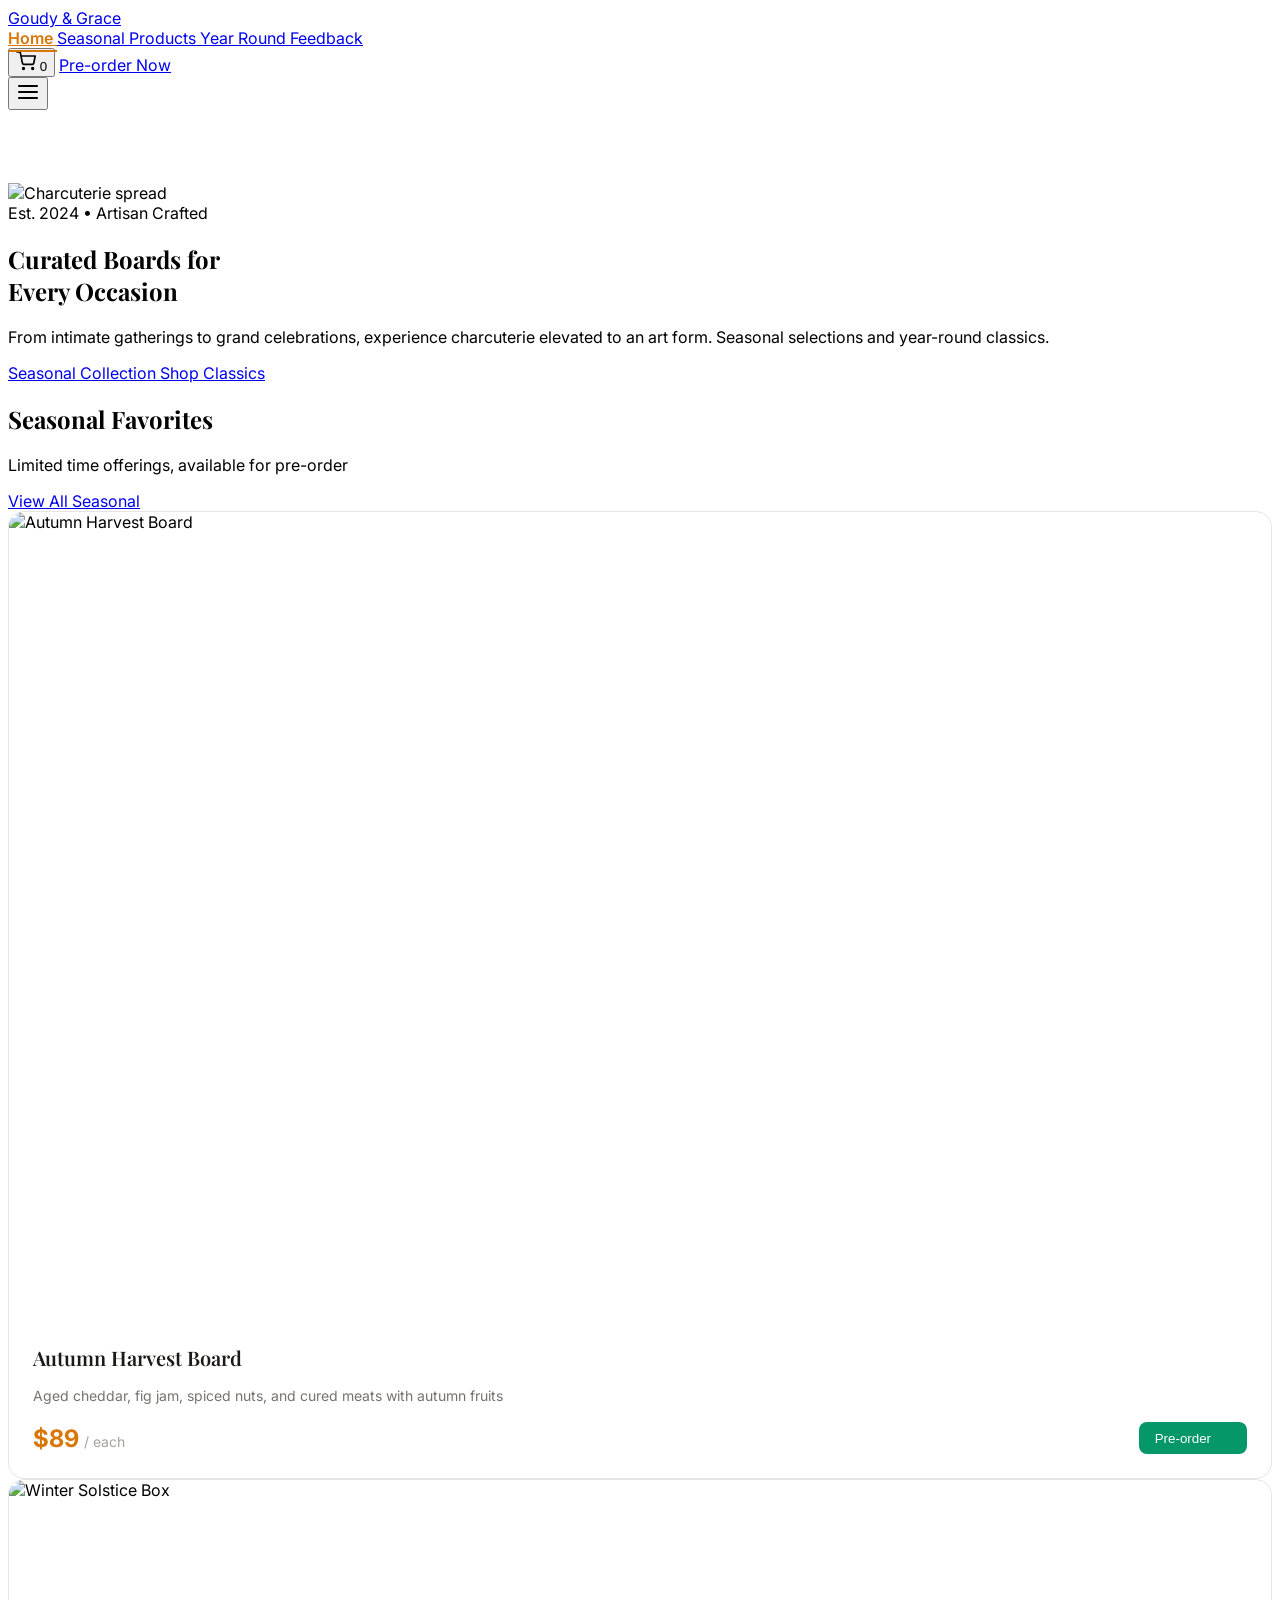
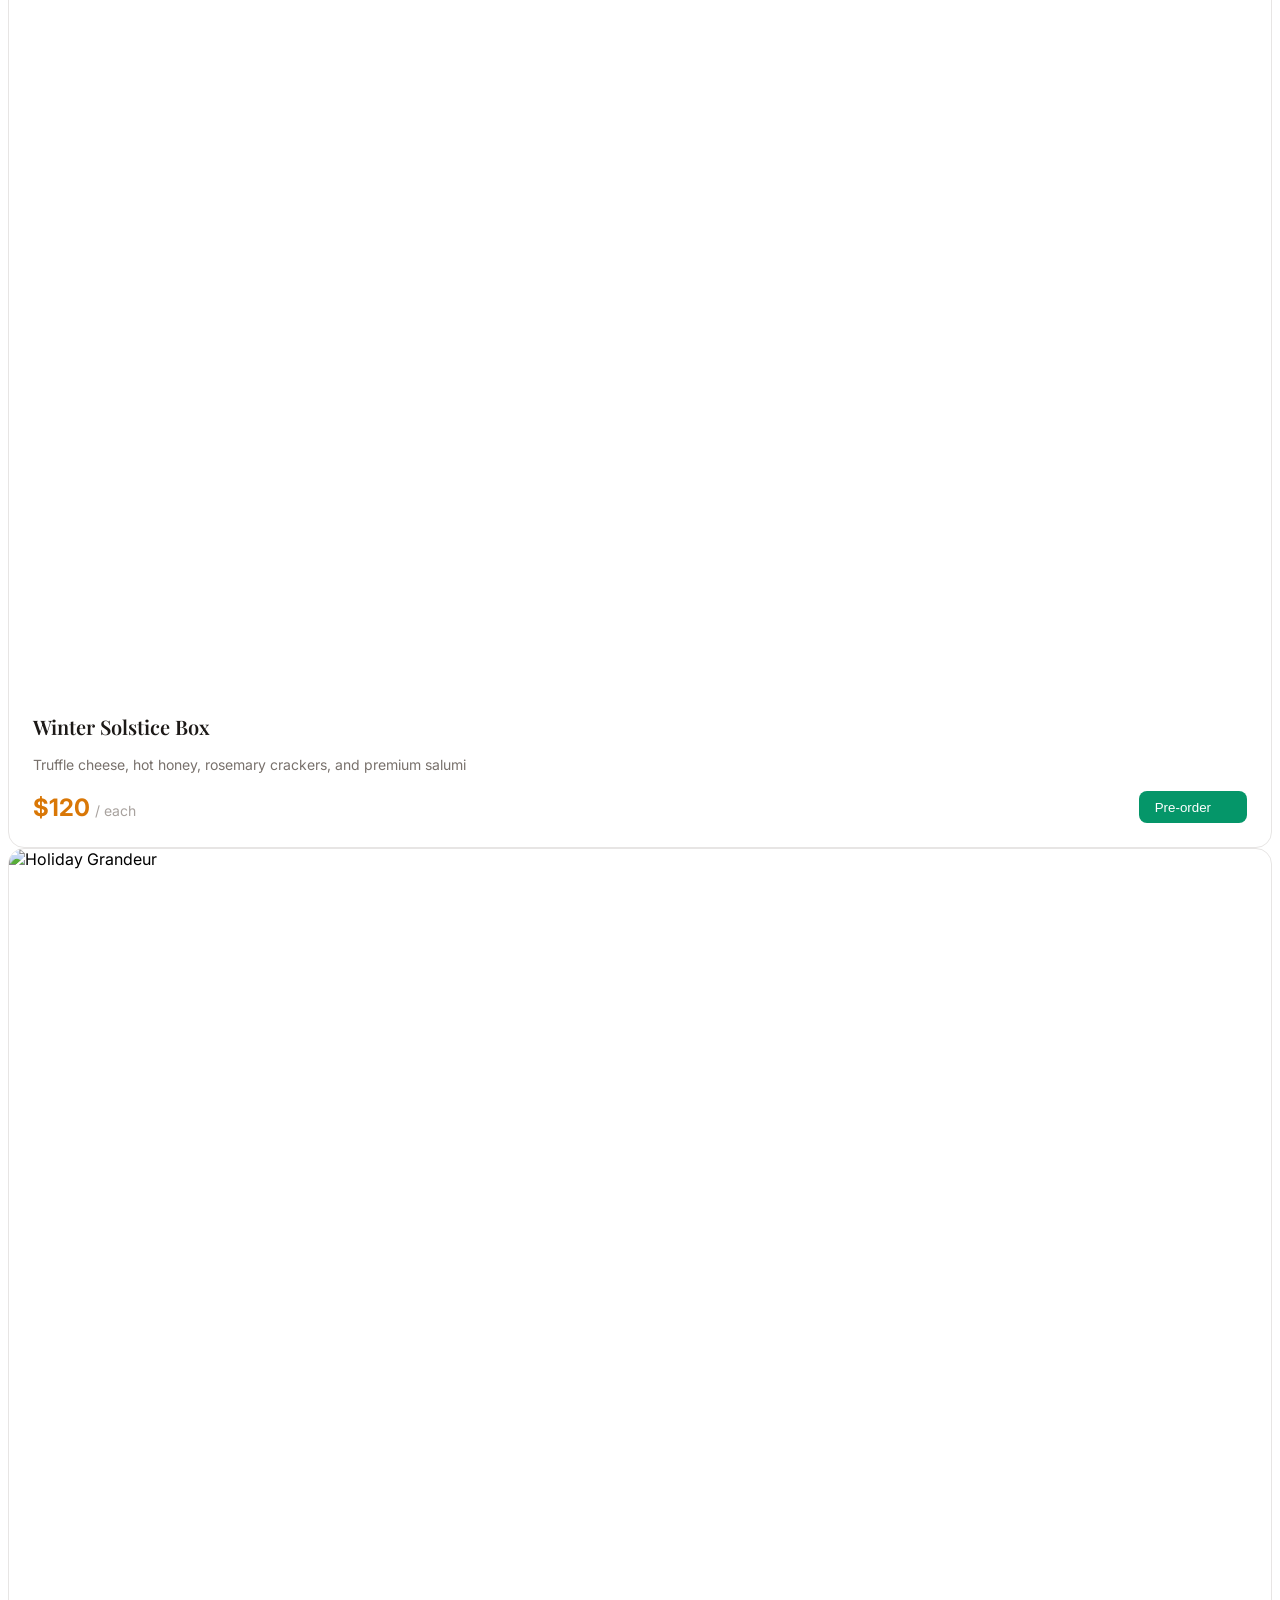
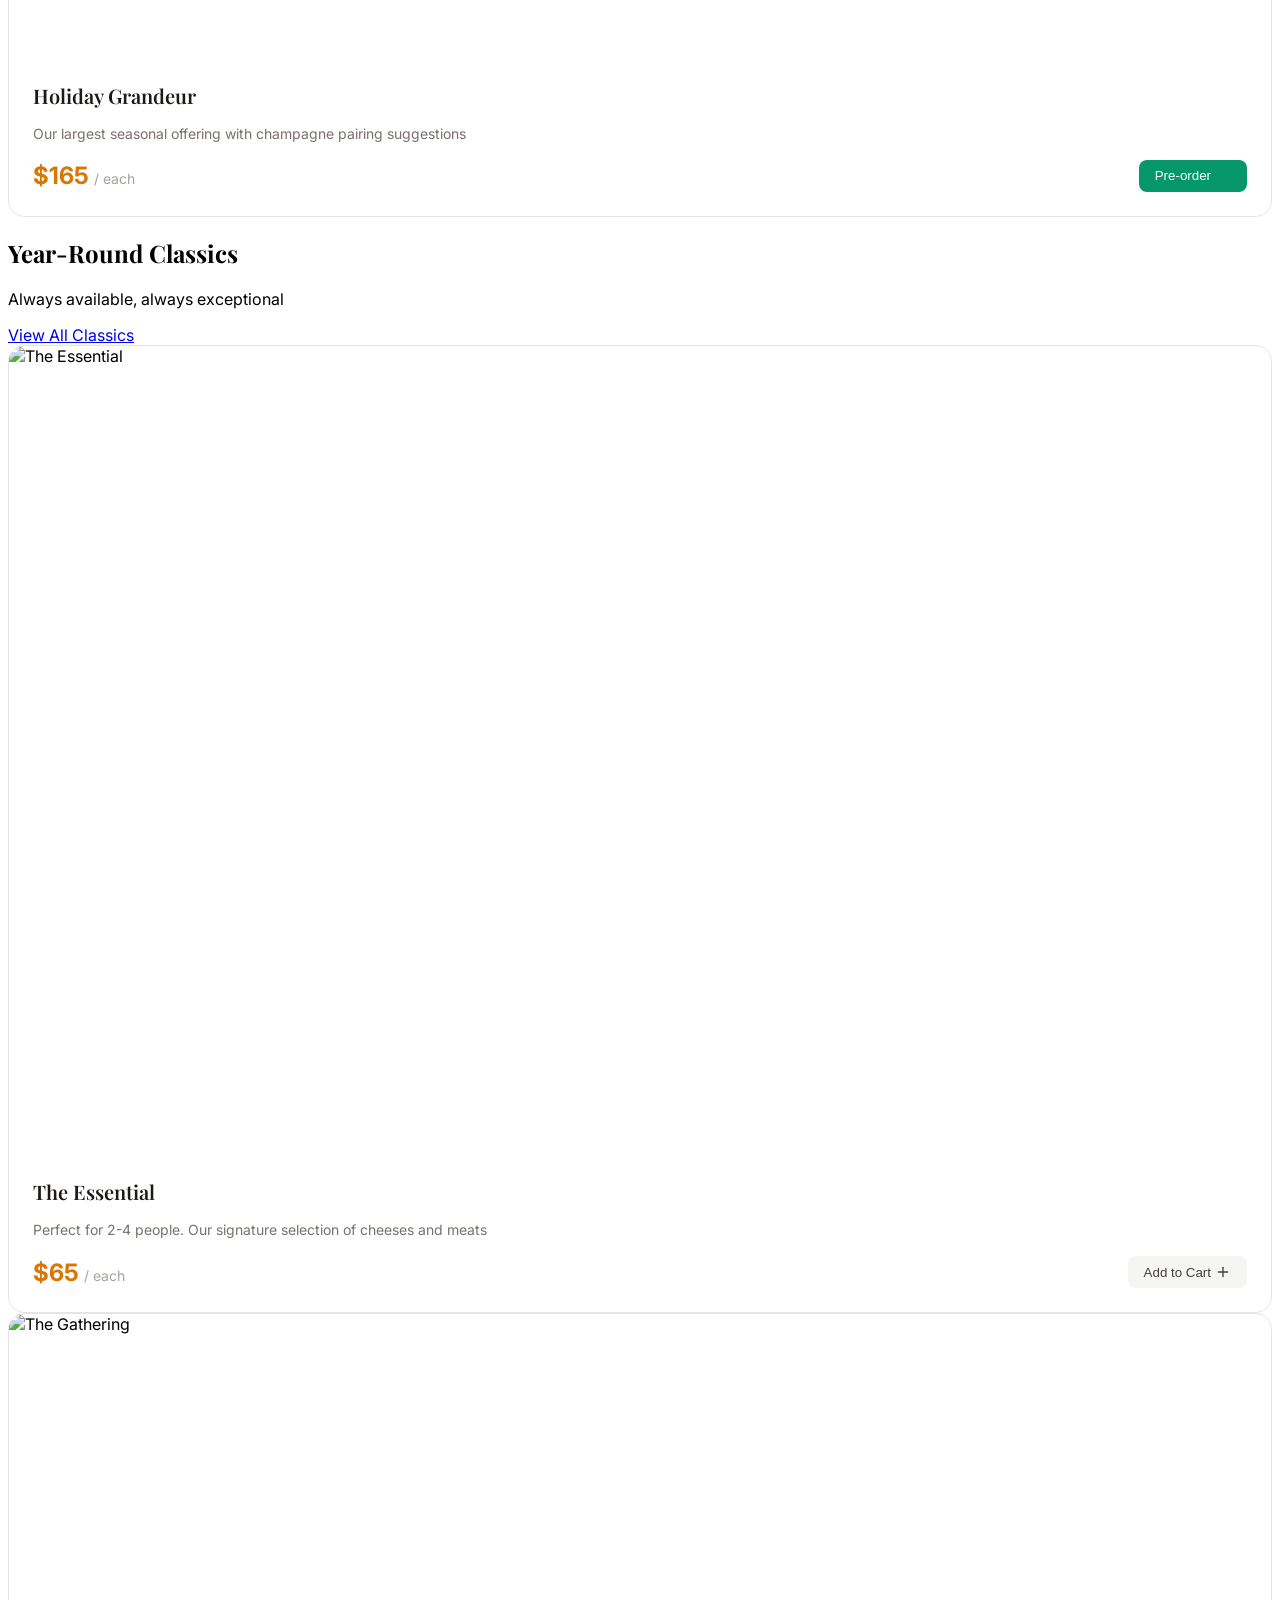
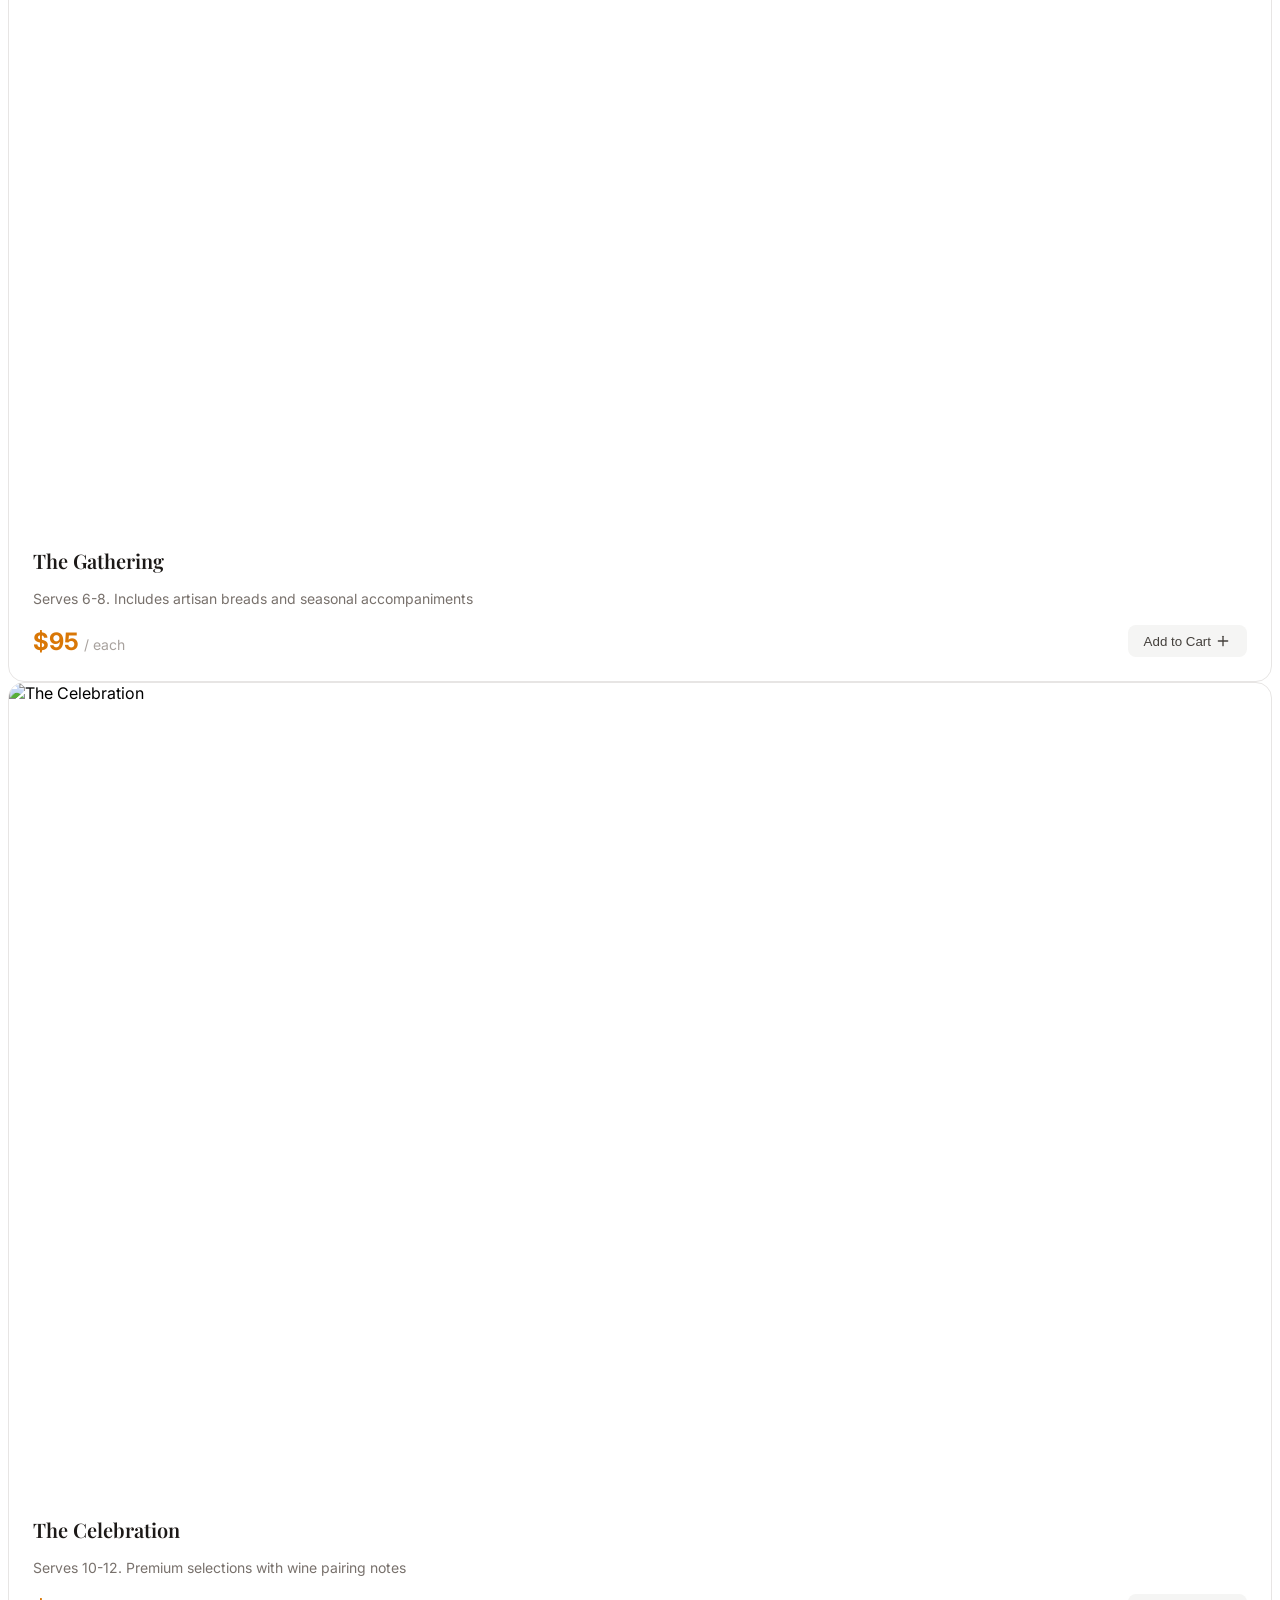
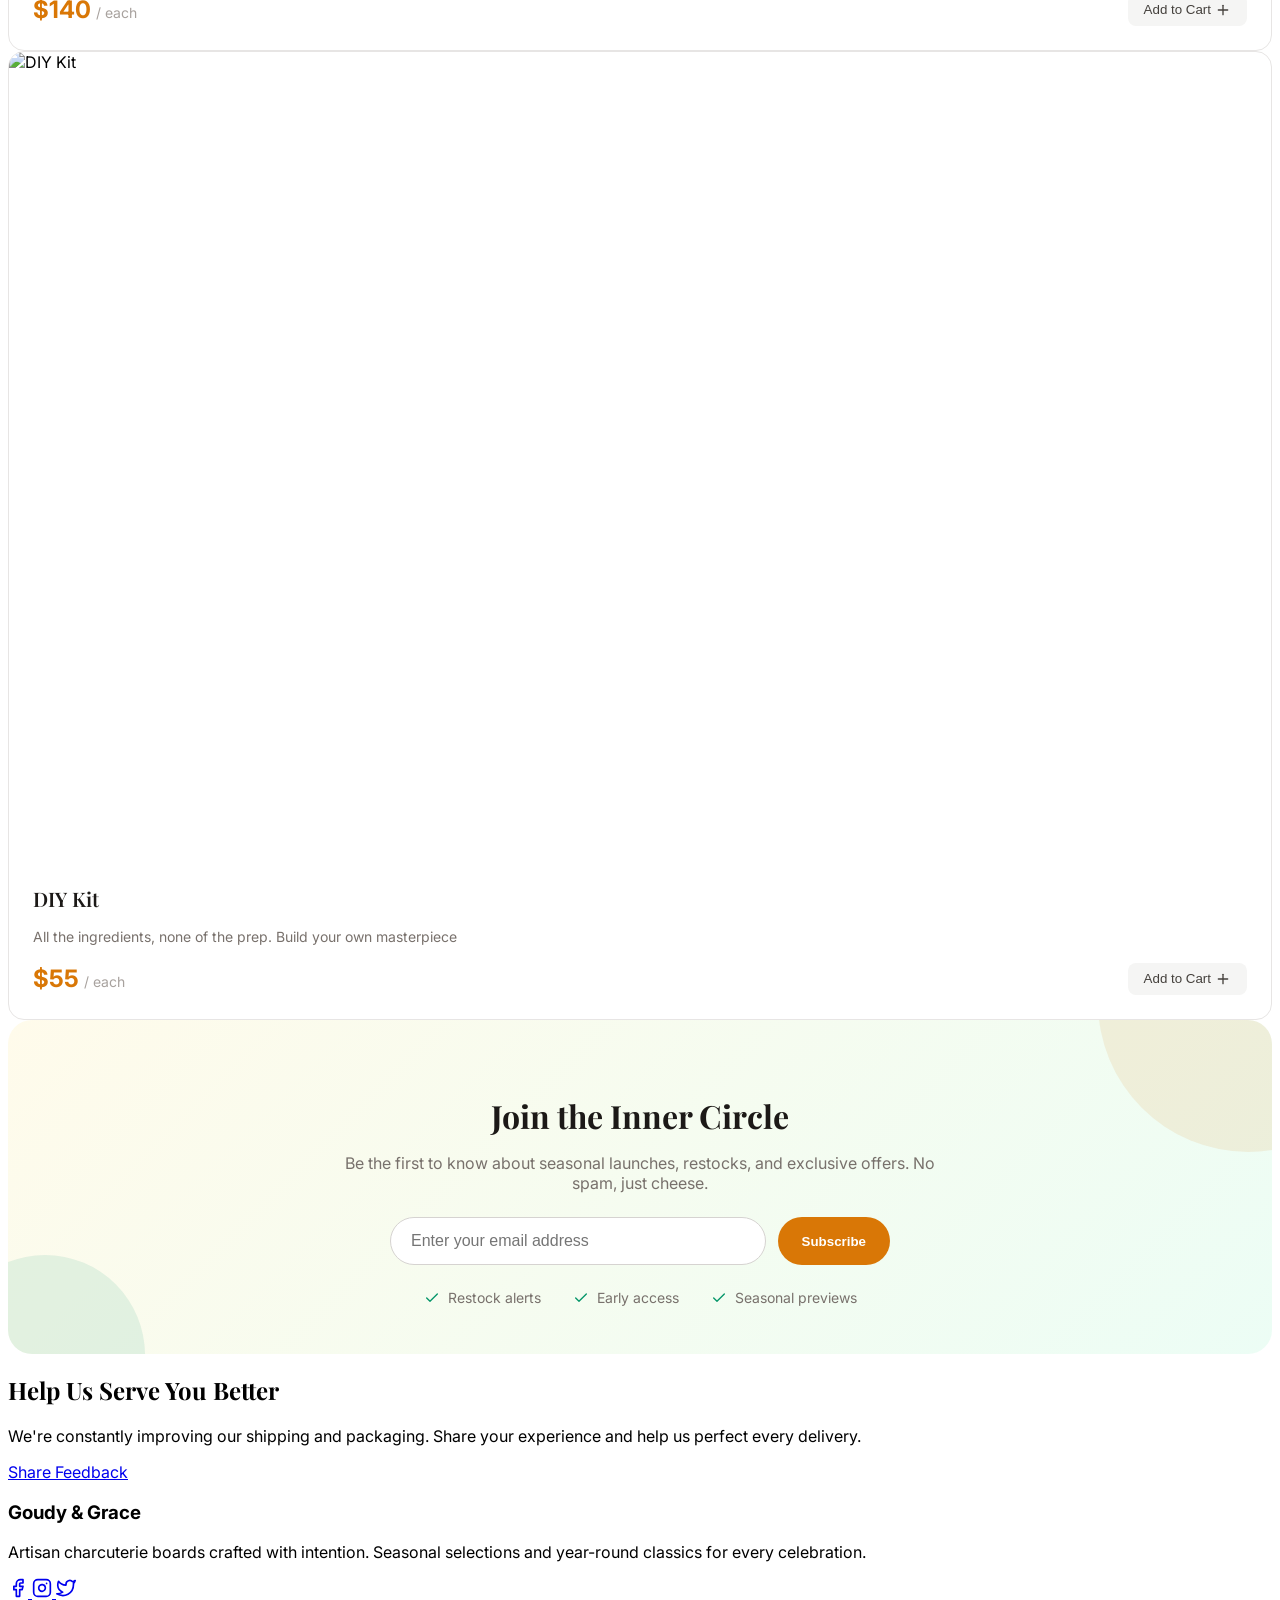
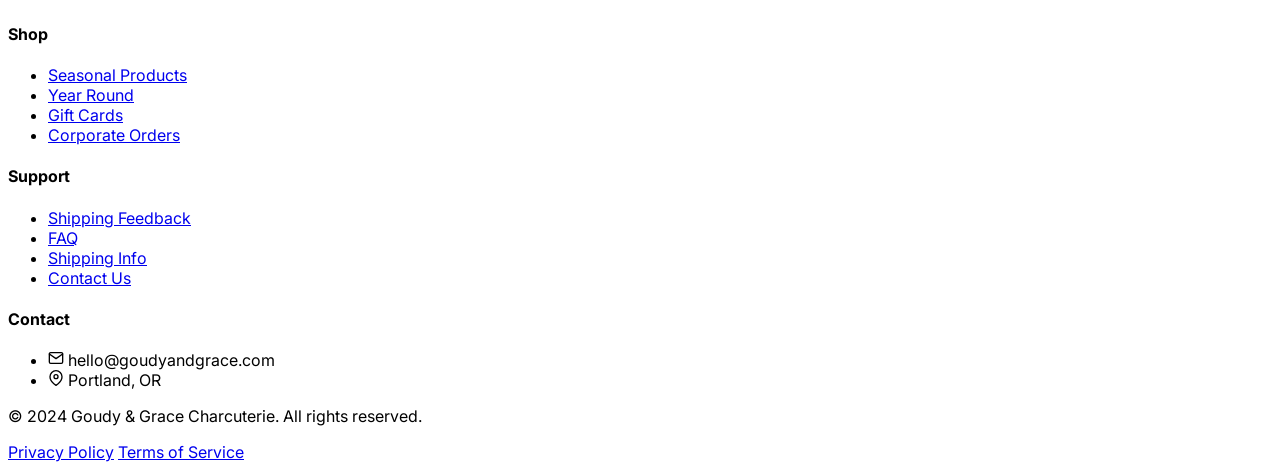
==== index.html @ ff1e525d "GoudysWesbiteV2 For MFB Application" ====
<!DOCTYPE html>
<html lang="en">
<head>
    <meta charset="UTF-8" >
    <meta name="viewport" content="width=device-width, initial-scale=1.0">
    <title>Goudy & Grace | Artisan Charcuterie</title>
    <link rel="stylesheet" href="style.css">
    <script src="https://cdn.tailwindcss.com"></script>
    <script src="https://cdn.jsdelivr.net/npm/feather-icons/dist/feather.min.js"></script>
    <script src="https://unpkg.com/feather-icons"></script>
    <script>
        tailwind.config = {
            theme: {
                extend: {
                    colors: {
                        primary: {
                            50: '#fffbeb',
                            100: '#fef3c7',
                            200: '#fde68a',
                            300: '#fcd34d',
                            400: '#fbbf24',
                            500: '#f59e0b',
                            600: '#d97706',
                            700: '#b45309',
                            800: '#92400e',
                            900: '#78350f',
                        },
                        secondary: {
                            50: '#ecfdf5',
                            100: '#d1fae5',
                            200: '#a7f3d0',
                            300: '#6ee7b7',
                            400: '#34d399',
                            500: '#10b981',
                            600: '#059669',
                            700: '#047857',
                            800: '#065f46',
                            900: '#064e3b',
                        }
                    },
                    fontFamily: {
                        serif: ['Playfair Display', 'serif'],
                        sans: ['Inter', 'sans-serif'],
                    }
                }
            }
        }
    </script>
    <link href="https://fonts.googleapis.com/css2?family=Playfair+Display:wght@400;500;600;700&family=Inter:wght@300;400;500;600&display=swap" rel="stylesheet">
</head>
<body class="bg-stone-50 text-stone-800 font-sans antialiased">
    <script src="components/navbar.js"></script>
    <script src="components/footer.js"></script>
    <script src="components/product-card.js"></script>
    <script src="components/newsletter.js"></script>

    <custom-navbar></custom-navbar>

    <!-- Hero Section -->
    <section class="relative h-[85vh] flex items-center justify-center overflow-hidden">
        <div class="absolute inset-0 z-0">
            <img src="https://static.photos/food/1200x630/42" alt="Charcuterie spread" class="w-full h-full object-cover opacity-90">
            <div class="absolute inset-0 bg-gradient-to-b from-stone-900/60 via-stone-900/40 to-stone-50"></div>
        </div>
        
        <div class="relative z-10 text-center px-4 max-w-4xl mx-auto">
            <span class="inline-block py-1 px-3 rounded-full bg-primary-500/20 text-primary-100 text-sm font-medium mb-4 backdrop-blur-sm border border-primary-400/30">
                Est. 2024 • Artisan Crafted
            </span>
            <h1 class="font-serif text-5xl md:text-7xl font-bold text-white mb-6 leading-tight">
                Curated Boards for <br/>
                <span class="text-primary-300">Every Occasion</span>
            </h1>
            <p class="text-lg md:text-xl text-stone-200 mb-8 max-w-2xl mx-auto font-light">
                From intimate gatherings to grand celebrations, experience charcuterie elevated to an art form. Seasonal selections and year-round classics.
            </p>
            <div class="flex flex-col sm:flex-row gap-4 justify-center">
                <a href="seasonal.html" class="inline-flex items-center justify-center px-8 py-4 bg-primary-600 hover:bg-primary-700 text-white rounded-full font-medium transition-all transform hover:scale-105 shadow-lg hover:shadow-primary-500/25">
                    <i data-feather="calendar" class="w-5 h-5 mr-2"></i>
                    Seasonal Collection
                </a>
                <a href="year-round.html" class="inline-flex items-center justify-center px-8 py-4 bg-white/10 hover:bg-white/20 text-white border border-white/30 rounded-full font-medium transition-all backdrop-blur-sm">
                    <i data-feather="shopping-bag" class="w-5 h-5 mr-2"></i>
                    Shop Classics
                </a>
            </div>
        </div>
    </section>

    <!-- Featured Seasonal -->
    <section class="py-20 px-4 md:px-8 max-w-7xl mx-auto">
        <div class="flex flex-col md:flex-row justify-between items-end mb-12">
            <div>
                <h2 class="font-serif text-4xl font-bold text-stone-900 mb-2">Seasonal Favorites</h2>
                <p class="text-stone-600">Limited time offerings, available for pre-order</p>
            </div>
            <a href="seasonal.html" class="mt-4 md:mt-0 text-primary-700 font-medium hover:text-primary-800 flex items-center group">
                View All Seasonal 
                <i data-feather="arrow-right" class="w-4 h-4 ml-2 transform group-hover:translate-x-1 transition-transform"></i>
            </a>
        </div>

        <div class="grid grid-cols-1 md:grid-cols-3 gap-8">
            <custom-product-card 
                name="Autumn Harvest Board"
                price="89"
                image="https://static.photos/food/640x360/101"
                tag="Pre-order"
                tag-color="bg-secondary-600"
                description="Aged cheddar, fig jam, spiced nuts, and cured meats with autumn fruits">
            </custom-product-card>

            <custom-product-card 
                name="Winter Solstice Box"
                price="120"
                image="https://static.photos/food/640x360/102"
                tag="Pre-order"
                tag-color="bg-secondary-600"
                description="Truffle cheese, hot honey, rosemary crackers, and premium salumi">
            </custom-product-card>

            <custom-product-card 
                name="Holiday Grandeur"
                price="165"
                image="https://static.photos/food/640x360/103"
                tag="Pre-order"
                tag-color="bg-secondary-600"
                description="Our largest seasonal offering with champagne pairing suggestions">
            </custom-product-card>
        </div>
    </section>

    <!-- Year Round Teaser -->
    <section class="py-20 bg-white">
        <div class="max-w-7xl mx-auto px-4 md:px-8">
            <div class="flex flex-col md:flex-row justify-between items-end mb-12">
                <div>
                    <h2 class="font-serif text-4xl font-bold text-stone-900 mb-2">Year-Round Classics</h2>
                    <p class="text-stone-600">Always available, always exceptional</p>
                </div>
                <a href="year-round.html" class="mt-4 md:mt-0 text-primary-700 font-medium hover:text-primary-800 flex items-center group">
                    View All Classics
                    <i data-feather="arrow-right" class="w-4 h-4 ml-2 transform group-hover:translate-x-1 transition-transform"></i>
                </a>
            </div>

            <div class="grid grid-cols-1 md:grid-cols-4 gap-6">
                <custom-product-card 
                    name="The Essential"
                    price="65"
                    image="https://static.photos/food/640x360/201"
                    description="Perfect for 2-4 people. Our signature selection of cheeses and meats">
                </custom-product-card>

                <custom-product-card 
                    name="The Gathering"
                    price="95"
                    image="https://static.photos/food/640x360/202"
                    description="Serves 6-8. Includes artisan breads and seasonal accompaniments">
                </custom-product-card>

                <custom-product-card 
                    name="The Celebration"
                    price="140"
                    image="https://static.photos/food/640x360/203"
                    description="Serves 10-12. Premium selections with wine pairing notes">
                </custom-product-card>

                <custom-product-card 
                    name="DIY Kit"
                    price="55"
                    image="https://static.photos/food/640x360/204"
                    description="All the ingredients, none of the prep. Build your own masterpiece">
                </custom-product-card>
            </div>
        </div>
    </section>

    <!-- Newsletter Section -->
    <section class="py-20 px-4">
        <custom-newsletter></custom-newsletter>
    </section>

    <!-- Feedback CTA -->
    <section class="py-16 bg-stone-900 text-white">
        <div class="max-w-4xl mx-auto px-4 text-center">
            <i data-feather="message-circle" class="w-12 h-12 text-primary-400 mx-auto mb-4"></i>
            <h2 class="font-serif text-3xl font-bold mb-4">Help Us Serve You Better</h2>
            <p class="text-stone-300 mb-8 max-w-xl mx-auto">
                We're constantly improving our shipping and packaging. Share your experience and help us perfect every delivery.
            </p>
            <a href="feedback.html" class="inline-flex items-center px-6 py-3 bg-primary-600 hover:bg-primary-700 rounded-full font-medium transition-colors">
                Share Feedback
                <i data-feather="arrow-right" class="w-4 h-4 ml-2"></i>
            </a>
        </div>
    </section>

    <custom-footer></custom-footer>

    <script src="script.js"></script>
    <script>feather.replace();</script>
</body>
</html>
---- style.css ----
/* Custom Styles & Animations */
@import url('https://fonts.googleapis.com/css2?family=Playfair+Display:wght@400;500;600;700&family=Inter:wght@300;400;500;600&display=swap');

/* Smooth Scrolling */
html {
    scroll-behavior: smooth;
}

/* Custom Scrollbar */
::-webkit-scrollbar {
    width: 8px;
}

::-webkit-scrollbar-track {
    background: #fafaf9;
}

::-webkit-scrollbar-thumb {
    background: #d6d3d1;
    border-radius: 4px;
}

::-webkit-scrollbar-thumb:hover {
    background: #a8a29e;
}

/* Typography Enhancements */
.font-serif {
    font-family: 'Playfair Display', serif;
}

.font-sans {
    font-family: 'Inter', sans-serif;
}

/* Custom Animations */
@keyframes fadeInUp {
    from {
        opacity: 0;
        transform: translateY(20px);
    }
    to {
        opacity: 1;
        transform: translateY(0);
    }
}

.animate-fade-in-up {
    animation: fadeInUp 0.6s ease-out forwards;
}

/* Hover Lift Effect */
.hover-lift {
    transition: transform 0.3s ease, box-shadow 0.3s ease;
}

.hover-lift:hover {
    transform: translateY(-4px);
    box-shadow: 0 12px 24px -8px rgba(0, 0, 0, 0.15);
}

/* Image Zoom on Hover */
.img-zoom-container {
    overflow: hidden;
}

.img-zoom-container img {
    transition: transform 0.5s ease;
}

.img-zoom-container:hover img {
    transform: scale(1.05);
}

/* Glass Morphism */
.glass {
    background: rgba(255, 255, 255, 0.7);
    backdrop-filter: blur(10px);
    -webkit-backdrop-filter: blur(10px);
    border: 1px solid rgba(255, 255, 255, 0.3);
}

/* Gradient Text */
.gradient-text {
    background: linear-gradient(135deg, #d97706 0%, #059669 100%);
    -webkit-background-clip: text;
    -webkit-text-fill-color: transparent;
    background-clip: text;
}

/* Custom Button Styles */
.btn-primary {
    @apply bg-primary-600 text-white px-6 py-3 rounded-full font-medium transition-all hover:bg-primary-700 hover:shadow-lg hover:shadow-primary-500/25;
}

/* Form Focus States */
input:focus, textarea:focus, select:focus {
    outline: none;
    ring: 2px;
    ring-color: #d97706;
}

/* Loading Skeleton Animation */
@keyframes shimmer {
    0% {
        background-position: -1000px 0;
    }
    100% {
        background-position: 1000px 0;
    }
}

.skeleton {
    animation: shimmer 2s infinite linear;
    background: linear-gradient(to right, #f5f5f4 4%, #e7e5e4 25%, #f5f5f4 36%);
    background-size: 1000px 100%;
}

/* Seasonal Badge Pulse */
@keyframes pulse-soft {
    0%, 100% {
        opacity: 1;
    }
    50% {
        opacity: 0.8;
    }
}

.badge-pulse {
    animation: pulse-soft 2s infinite;
}
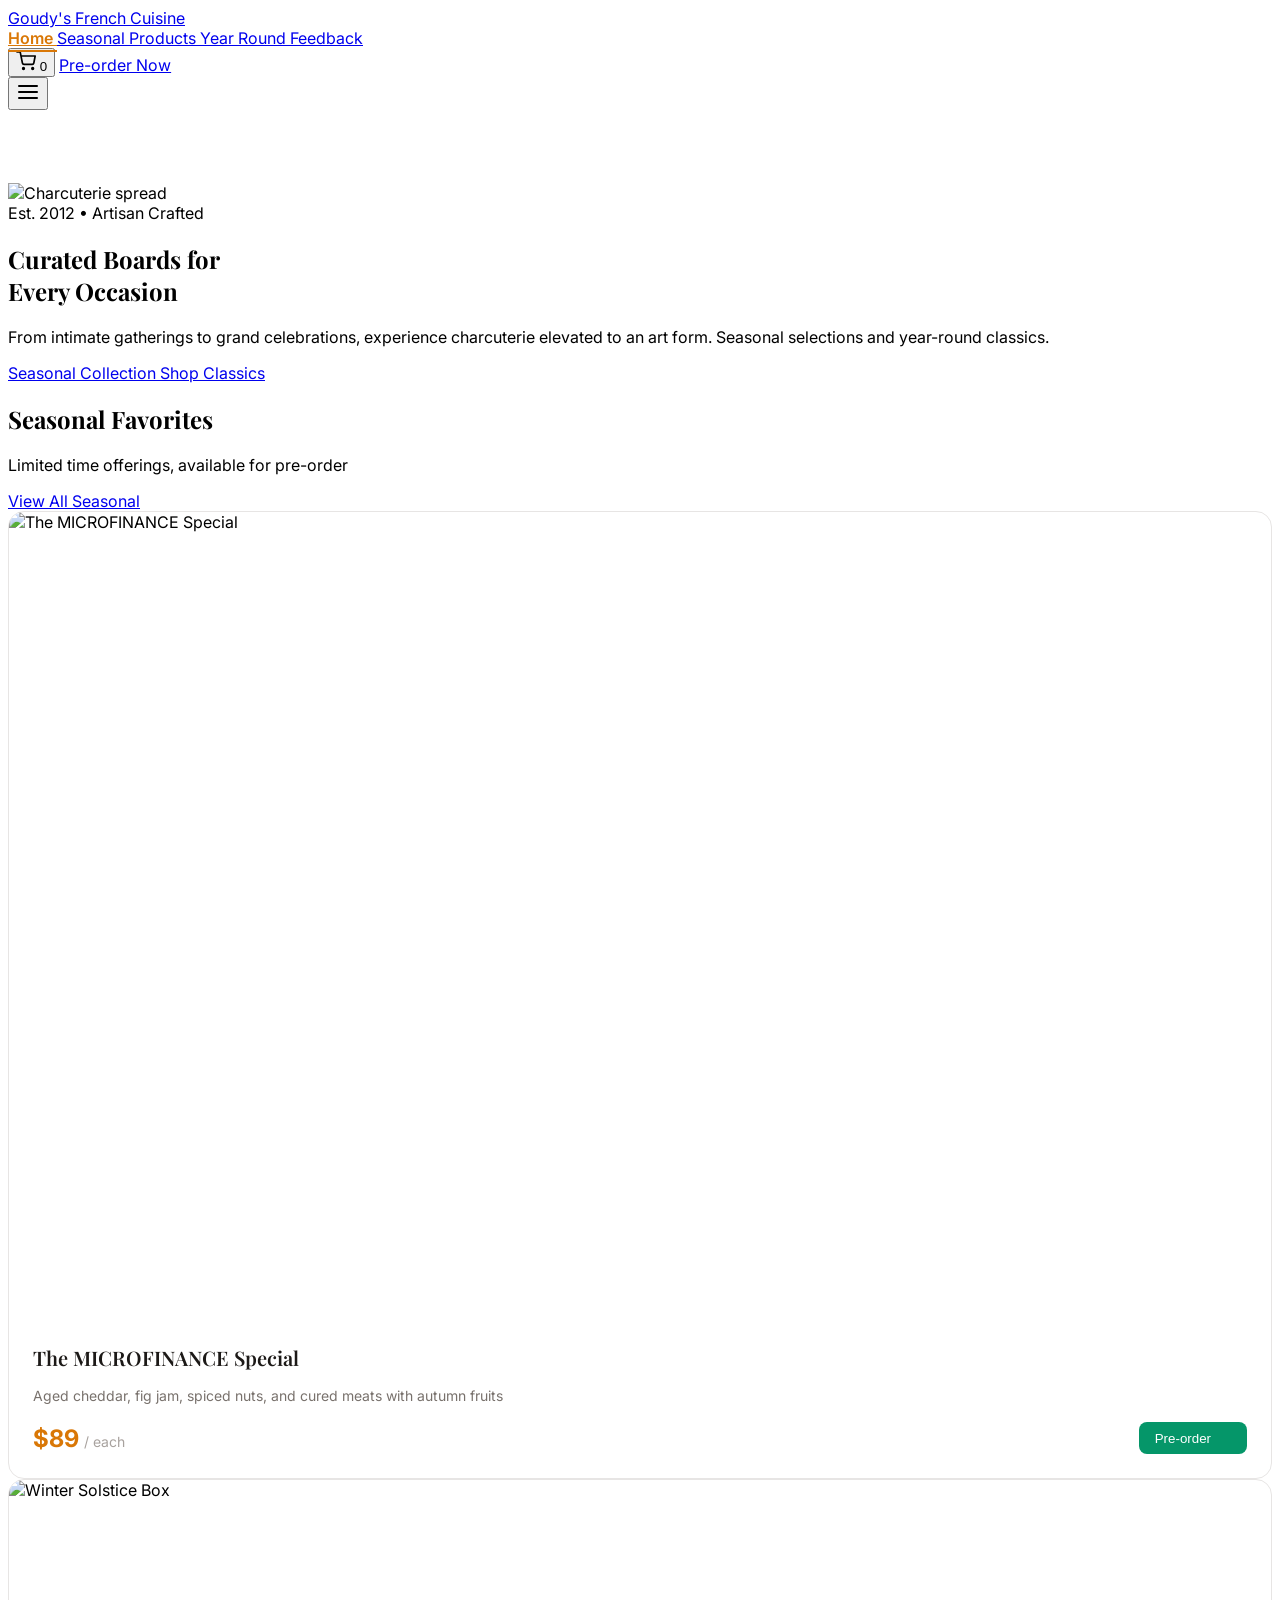
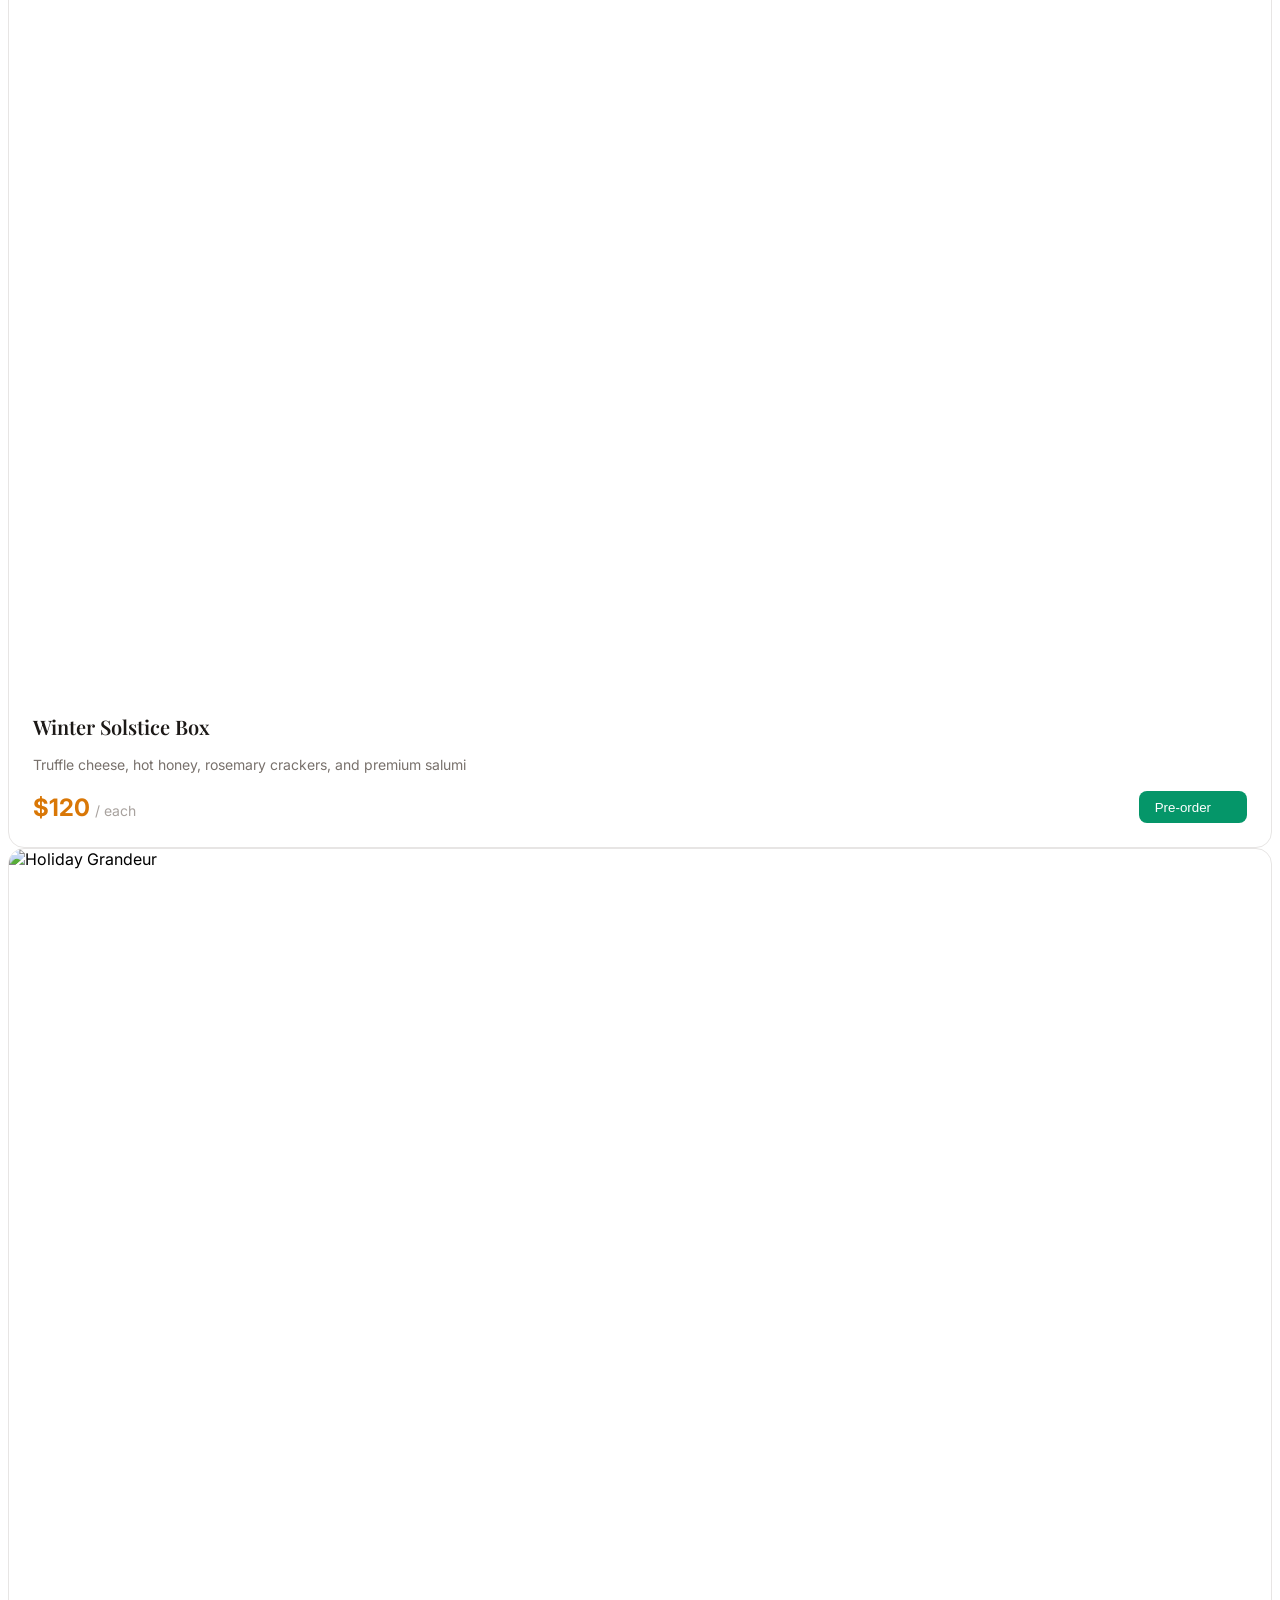
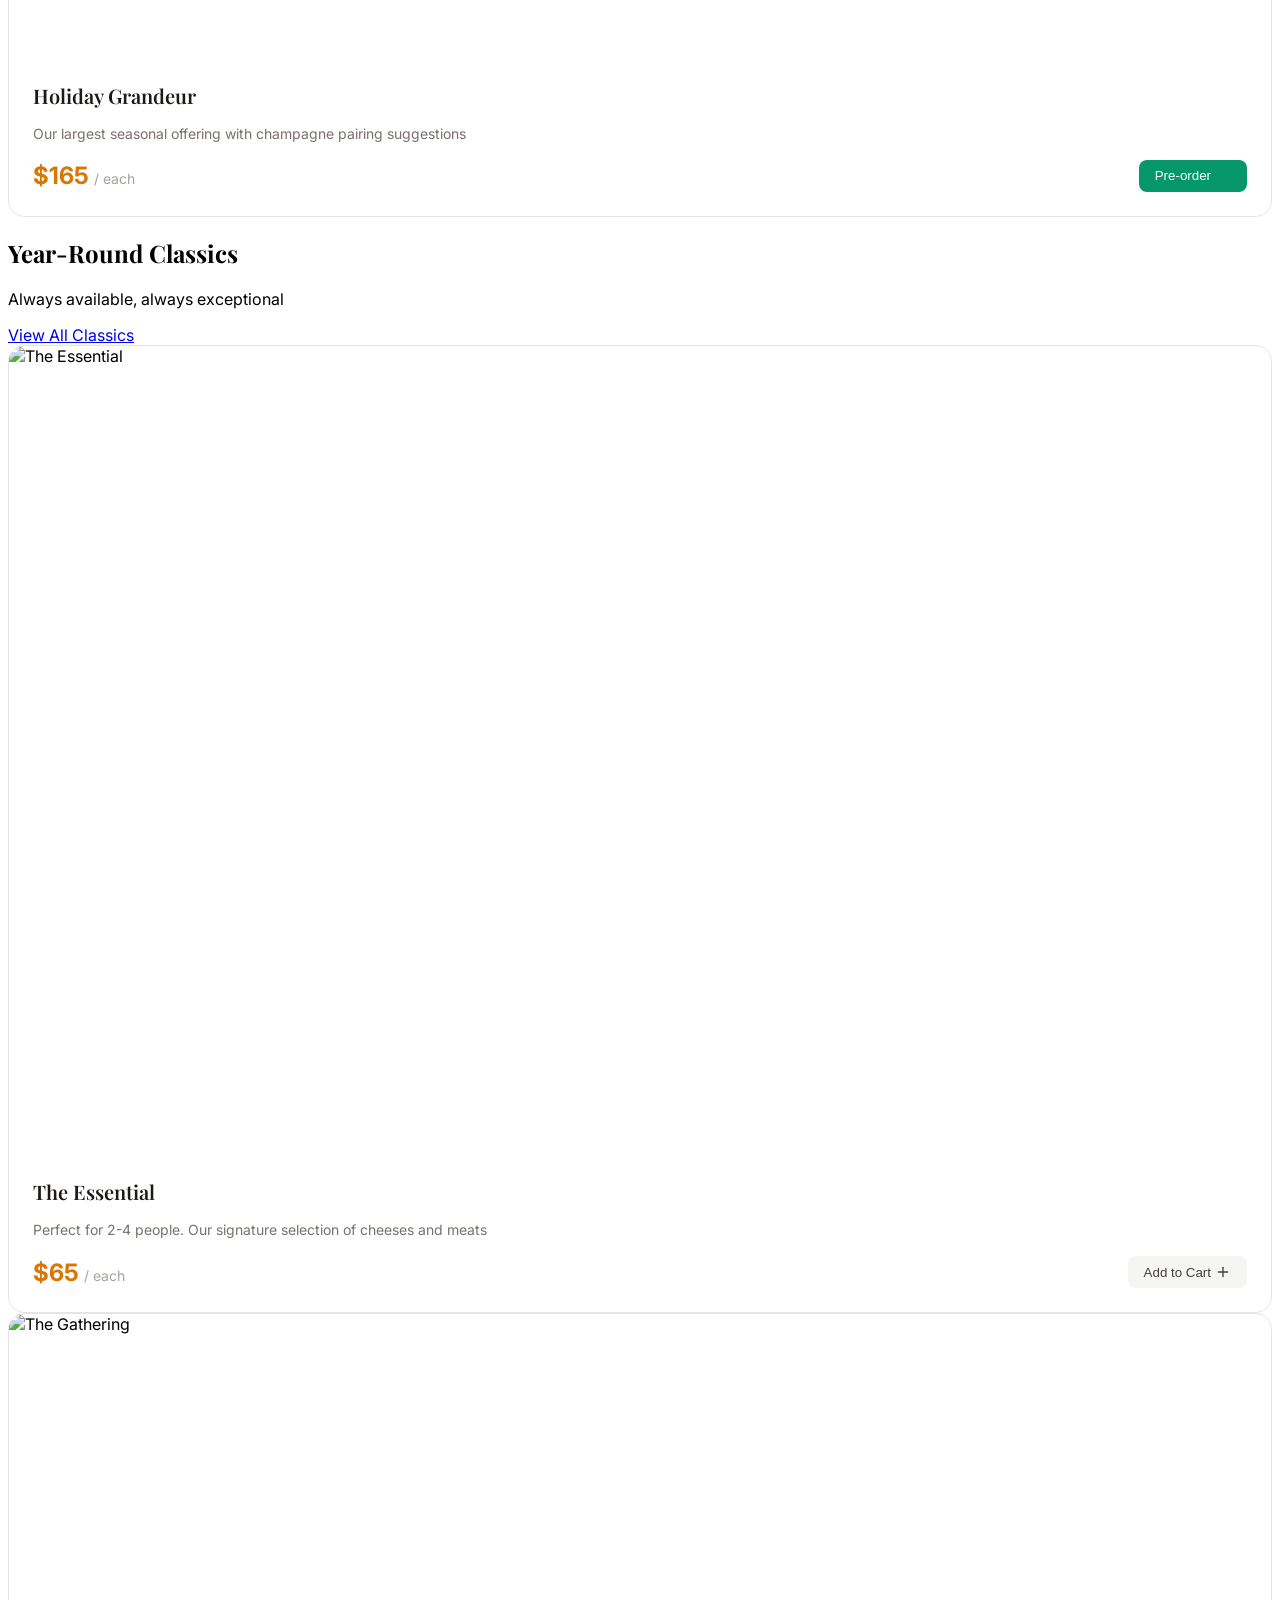
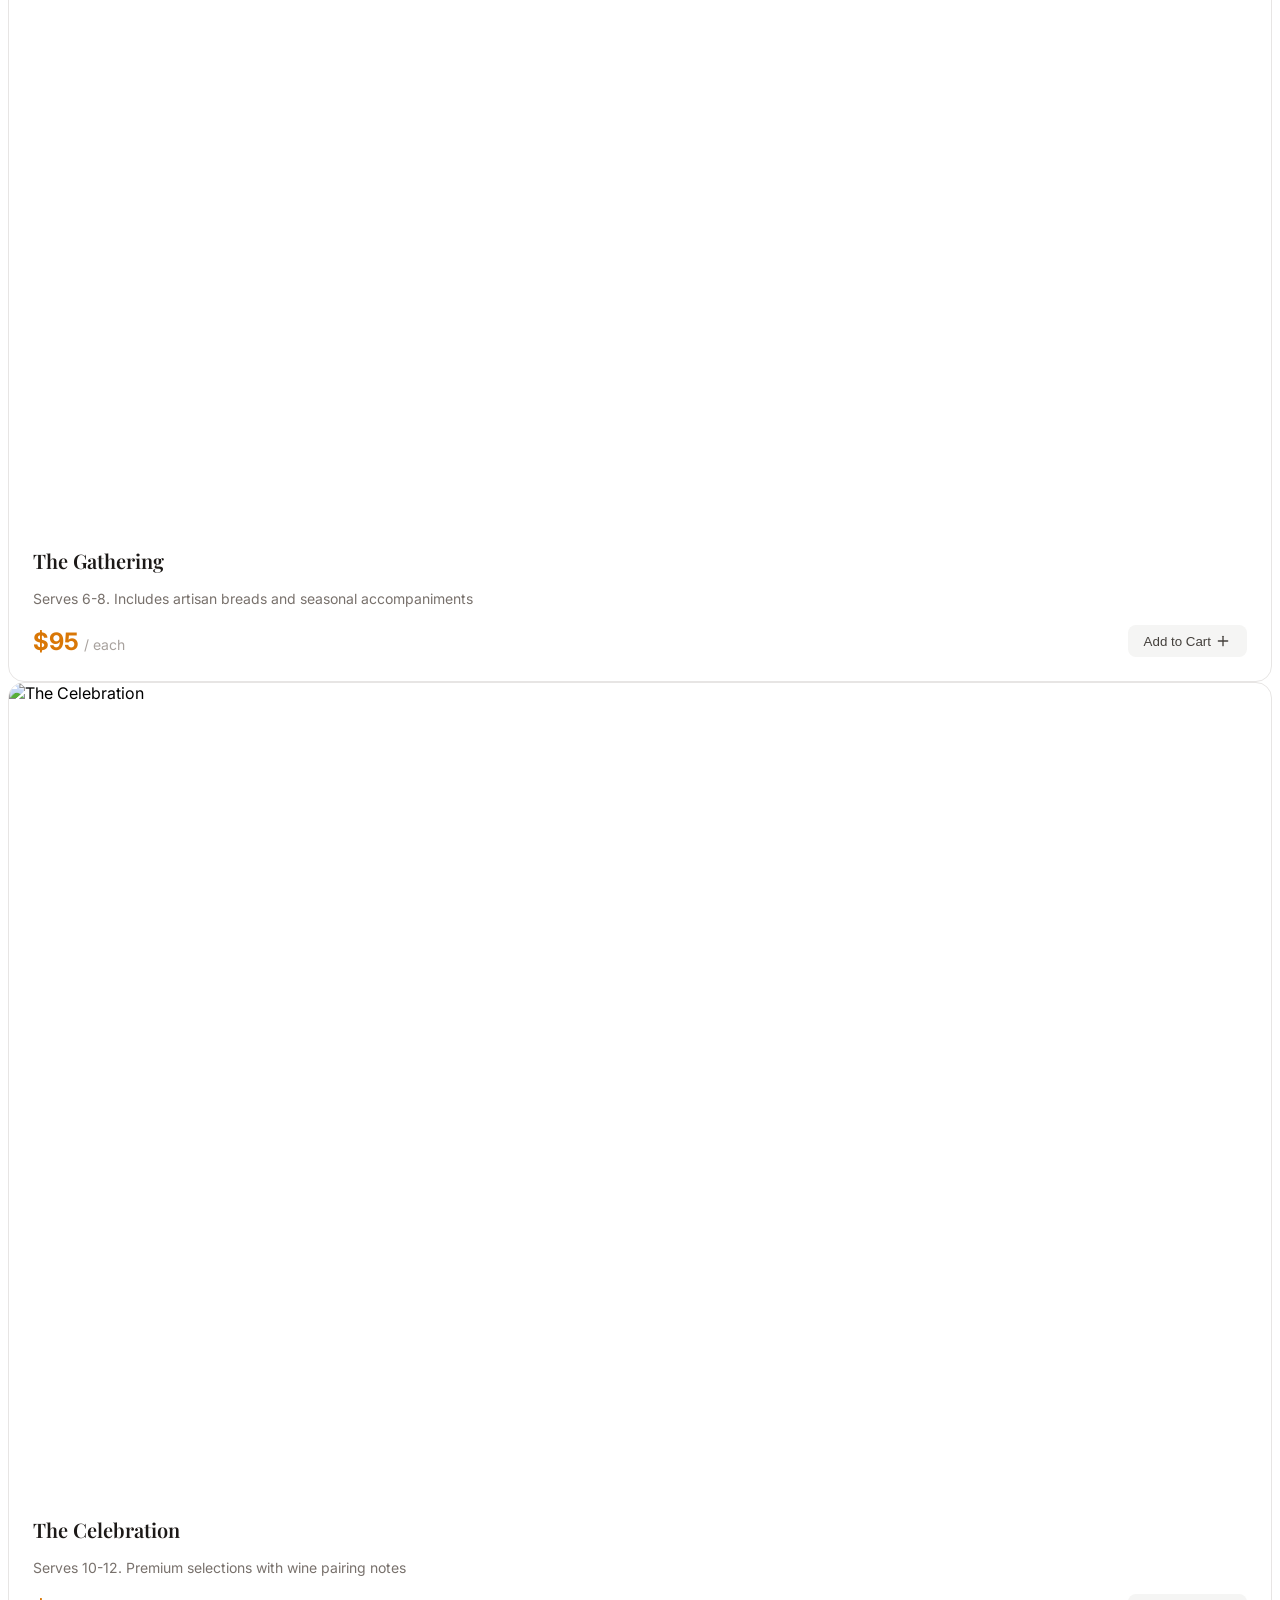
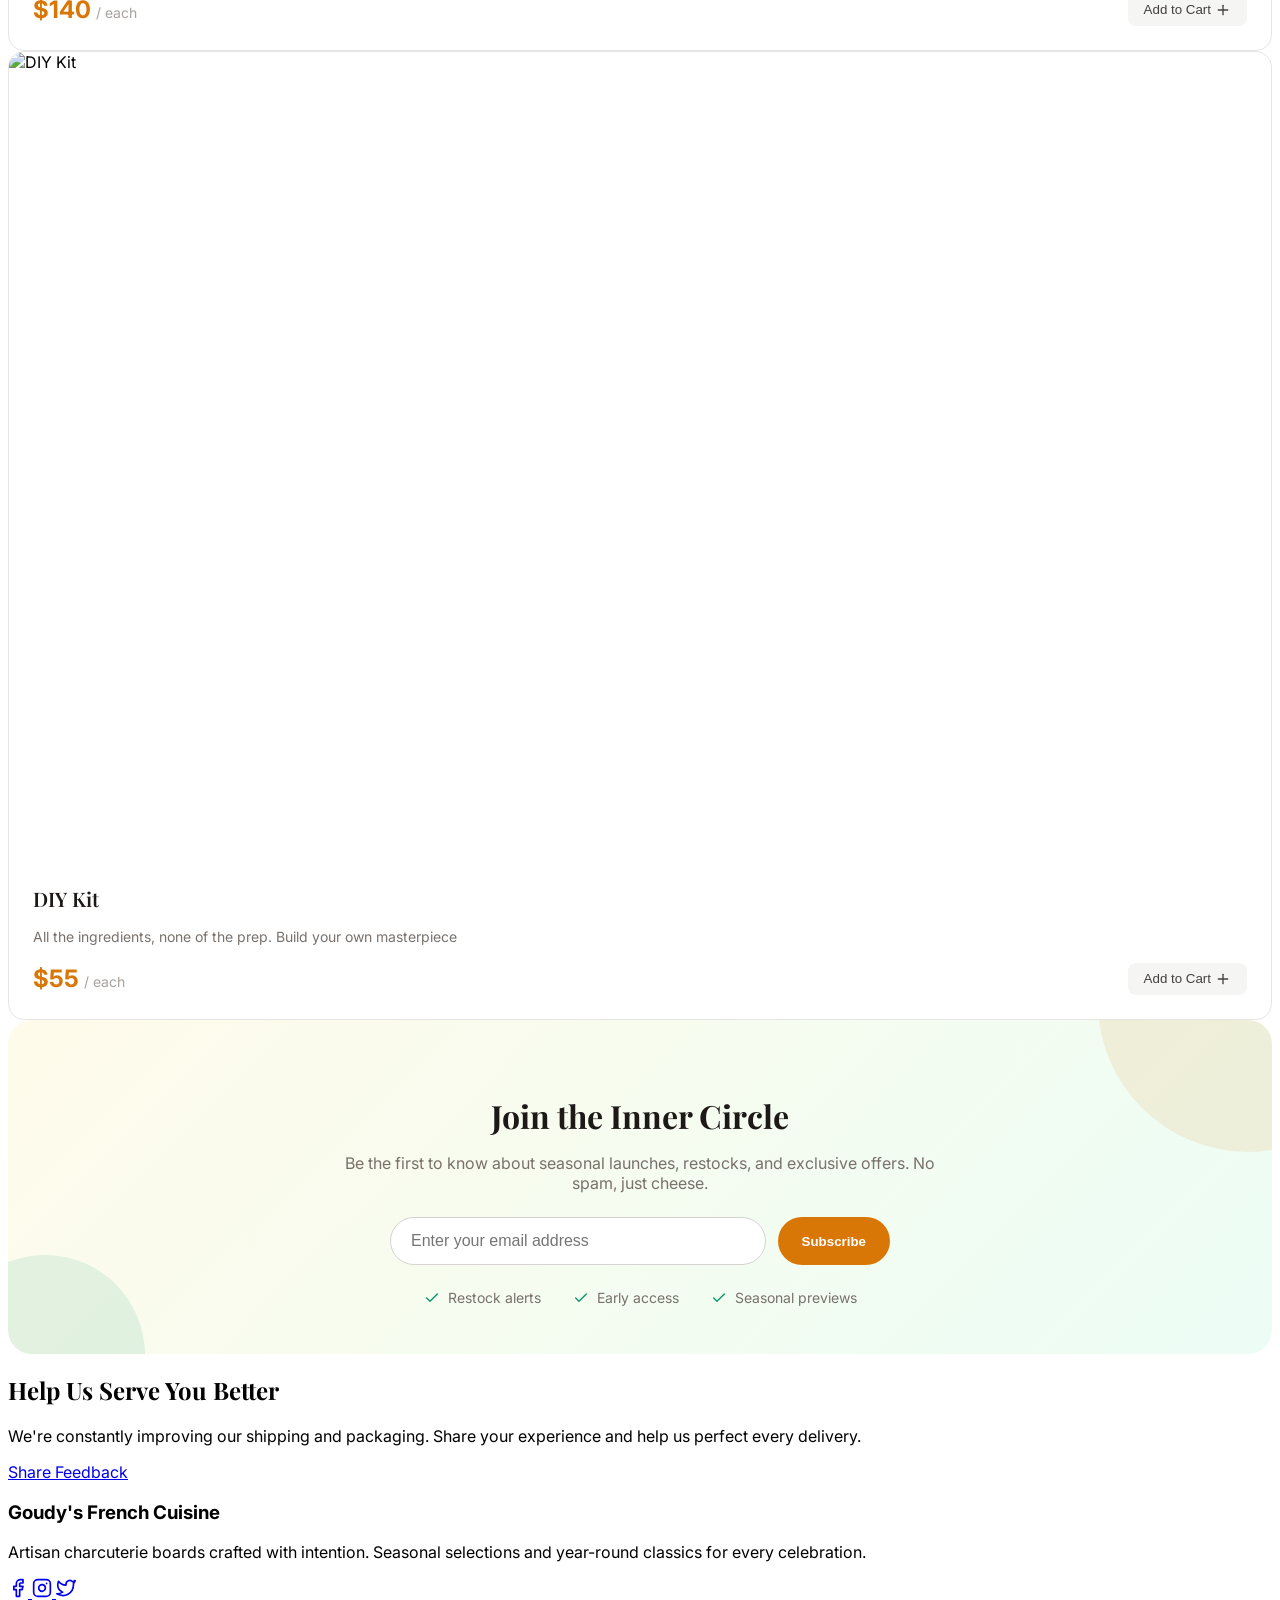
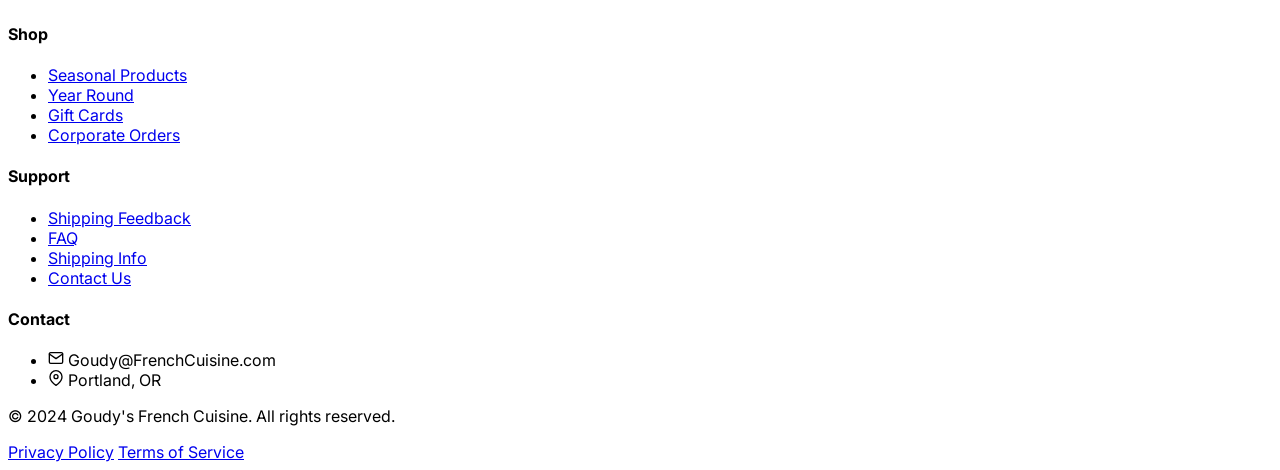
==== commit f1e6b2a2: "MFB Update V3 Aligning with brand name and mission" ====
--- a/index.html
+++ b/index.html
@@ -3,7 +3,7 @@
 <head>
     <meta charset="UTF-8" >
     <meta name="viewport" content="width=device-width, initial-scale=1.0">
-    <title>Goudy & Grace | Artisan Charcuterie</title>
+    <title>Goudy French Cuisine | Artisan Charcuterie</title>
     <link rel="stylesheet" href="style.css">
     <script src="https://cdn.tailwindcss.com"></script>
     <script src="https://cdn.jsdelivr.net/npm/feather-icons/dist/feather.min.js"></script>
@@ -65,7 +65,7 @@
         
         <div class="relative z-10 text-center px-4 max-w-4xl mx-auto">
             <span class="inline-block py-1 px-3 rounded-full bg-primary-500/20 text-primary-100 text-sm font-medium mb-4 backdrop-blur-sm border border-primary-400/30">
-                Est. 2024 • Artisan Crafted
+                Est. 2012 • Artisan Crafted
             </span>
             <h1 class="font-serif text-5xl md:text-7xl font-bold text-white mb-6 leading-tight">
                 Curated Boards for <br/>
@@ -102,7 +102,7 @@
 
         <div class="grid grid-cols-1 md:grid-cols-3 gap-8">
             <custom-product-card 
-                name="Autumn Harvest Board"
+                name="The MICROFINANCE Special"
                 price="89"
                 image="https://static.photos/food/640x360/101"
                 tag="Pre-order"
